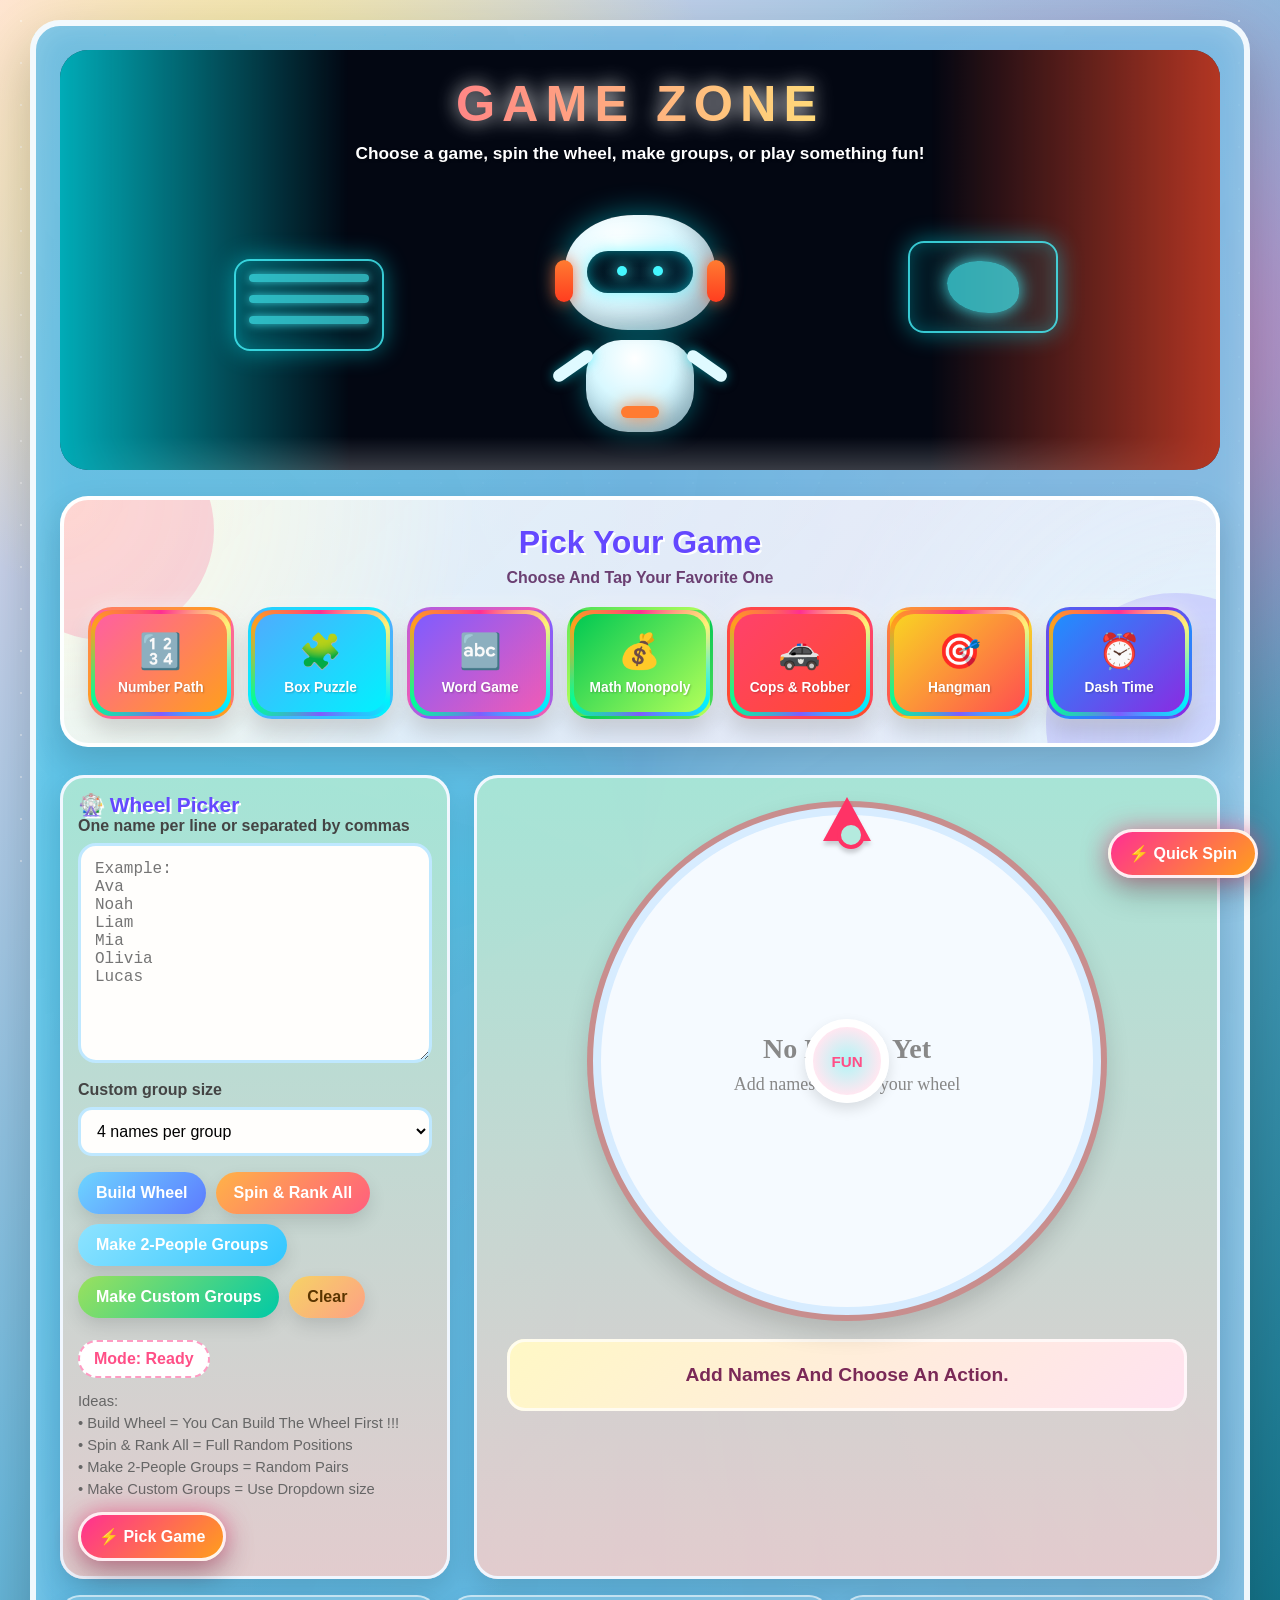
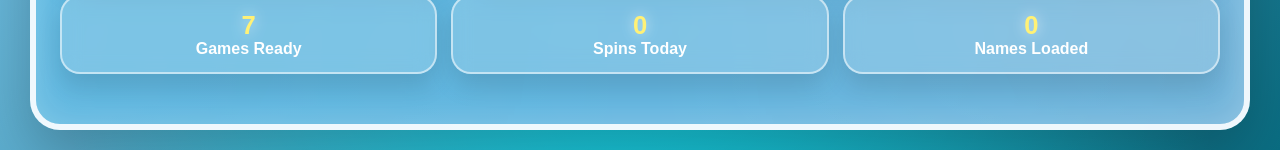
==== index.html @ 69a2b7e6 "Add files via upload" ====
<!DOCTYPE html>
<html lang="en">

<head>
    <meta charset="UTF-8" />
    <meta name="viewport" content="width=device-width, initial-scale=1.0" />

    <title>🎮 Game Zone</title>

    <style>
        * {
            box-sizing: border-box;
        }

        html {
            scroll-behavior: smooth;
        }

        body {
            margin: 0;
            font-family: "Trebuchet MS", "Comic Sans MS", sans-serif;
            min-height: 100vh;
            padding: 20px;
            overflow-x: hidden;
            background:
                radial-gradient(circle at 20% 10%, rgba(255, 241, 118, 0.8), transparent 25%),
                radial-gradient(circle at 90% 20%, rgba(255, 111, 183, 0.65), transparent 25%),
                radial-gradient(circle at 50% 90%, rgba(0, 242, 254, 0.75), transparent 35%),
                linear-gradient(135deg, #ffe0f3, #6bb8db, #0a6d82);
        }

        body::before {
            content: "";
            position: fixed;
            inset: 0;
            pointer-events: none;
            background-image:
                radial-gradient(circle, rgba(255, 255, 255, .75) 1px, transparent 1px),
                radial-gradient(circle, rgba(0, 242, 254, .45) 1px, transparent 1px);
            background-size: 42px 42px, 70px 70px;
            animation: bgSparkle 18s linear infinite;
            opacity: .55;
            z-index: 0;
        }

        @keyframes bgSparkle {
            from {
                background-position: 0 0, 0 0;
            }

            to {
                background-position: 240px 300px, -260px 220px;
            }
        }

        .app {
            position: relative;
            z-index: 1;
            width: 100%;
            max-width: 1220px;
            margin: 0 auto;
            background: rgba(108, 179, 223, 0.9);
            border-radius: 30px;
            padding: 24px;
            box-shadow:
                0 22px 55px rgba(0, 0, 0, 0.22),
                inset 0 0 35px rgba(255, 255, 255, .25);
            border: 6px solid rgba(255, 255, 255, 0.9);
            overflow: hidden;
        }

        .app::before {
            content: "";
            position: absolute;
            inset: -120px;
            background: conic-gradient(from 0deg,
                    transparent,
                    rgba(255, 255, 255, .22),
                    transparent,
                    rgba(0, 242, 254, .22),
                    transparent);
            animation: appGlowSpin 12s linear infinite;
            z-index: -1;
        }

        @keyframes appGlowSpin {
            to {
                transform: rotate(360deg);
            }
        }

        /* .bot-hero {
            position: relative;
            min-height: 420px;
            margin-bottom: 26px;
            border-radius: 28px;
            overflow: hidden;
            background:
                radial-gradient(circle at 50% 44%, rgba(113, 50, 216, 0.34), transparent 34%),
                radial-gradient(circle at 75% 55%, rgba(255, 79, 135, 0.28), transparent 30%),
                linear-gradient(135deg, #030712, #081827 48%, #eedc66);
            border: 4px solid rgba(255, 255, 255, 0.85);
            box-shadow:
                0 18px 40px rgba(0, 0, 0, 0.35),
                inset 0 0 45px rgba(0, 242, 254, 0.16);
        } */


        /* .bot-hero {
            position: relative;
            min-height: 420px;
            margin-bottom: 26px;
            border-radius: 28px;
            overflow: hidden;
            background:
                linear-gradient(rgba(3, 7, 18, 0.72), rgba(3, 7, 18, 0.78)),
                url("images/IMG_0612.jpeg"),
                radial-gradient(circle at 50% 44%, rgba(0, 242, 254, 0.34), transparent 34%),
                radial-gradient(circle at 75% 55%, rgba(255, 79, 135, 0.28), transparent 30%),
                linear-gradient(135deg, #030712, #081827 48%, #1d0811);
            background-size: cover, cover, auto, auto, auto;
            background-position: center, center, center, center, center;
            border: 4px solid rgba(255, 255, 255, 0.85);
            box-shadow:
                0 18px 40px rgba(0, 0, 0, 0.35),
                inset 0 0 45px rgba(0, 242, 254, 0.16);
        } */


        .bot-hero {
            position: relative;
            min-height: 420px;
            margin-bottom: 26px;
            border-radius: 28px;
            overflow: hidden;

            background:
                linear-gradient(rgba(3, 7, 18, 0.65), rgba(3, 7, 18, 0.7)),
                url("images/IMG_0612.jpeg");

            background-size: 90% auto;
            background-repeat: no-repeat;
            background-position: center;

            background-color: #030712;
            /* fills empty space */
        }




        */ .bot-hero::before {
            content: "";
            position: absolute;
            inset: 0;
            background:
                linear-gradient(90deg, transparent, rgba(0, 242, 254, 0.18), transparent),
                repeating-linear-gradient(0deg,
                    transparent 0px,
                    transparent 24px,
                    rgba(255, 255, 255, 0.04) 25px);
            animation: scanMove 3.8s linear infinite;
        }

        @keyframes scanMove {
            from {
                transform: translateX(-45%);
            }

            to {
                transform: translateX(45%);
            }
        }

        .tech-lines {
            position: absolute;
            inset: 0;
            background:
                linear-gradient(90deg, #00f2fe, transparent 25%, transparent 75%, #ff4b2b),
                linear-gradient(180deg, transparent 92%, rgba(255, 255, 255, .3));
            opacity: .7;
        }

        .bot-text {
            position: absolute;
            top: 24px;
            width: 100%;
            text-align: center;
            z-index: 20;
            padding: 0 14px;
        }

        .title {
            text-align: center;
            font-size: 3.15rem;
            margin: 0 0 10px;
            font-weight: 900;
            letter-spacing: 7px;
            background: linear-gradient(90deg, #ff2f92, #fff176, #00f2fe, #7f5cff, #ff2f92);
            background-size: 300% 300%;
            -webkit-background-clip: text;
            background-clip: text;
            color: transparent;
            animation: titleGradient 4s linear infinite, titleBounce 2.4s ease-in-out infinite;
            filter: drop-shadow(0 0 10px rgba(255, 255, 255, .9));
        }

        @keyframes titleGradient {
            0% {
                background-position: 0% 50%;
            }

            100% {
                background-position: 300% 50%;
            }
        }

        @keyframes titleBounce {

            0%,
            100% {
                transform: translateY(0) scale(1);
            }

            50% {
                transform: translateY(-5px) scale(1.03);
            }
        }

        .subtitle {
            text-align: center;
            margin: 0;
            color: #ffffff;
            font-size: 1.08rem;
            font-weight: 900;
            text-shadow: 1px 1px 3px rgba(0, 0, 0, 0.35);
            animation: softGlowText 2.5s ease-in-out infinite alternate;
        }

        @keyframes softGlowText {
            from {
                text-shadow: 0 0 8px rgba(255, 255, 255, .55), 1px 1px 3px rgba(0, 0, 0, .25);
            }

            to {
                text-shadow: 0 0 20px rgba(255, 255, 255, 1), 0 0 28px rgba(0, 242, 254, .75);
            }
        }

        .hero-badges {
            position: absolute;
            left: 50%;
            top: 95px;
            transform: translateX(-50%);
            display: flex;
            flex-wrap: wrap;
            gap: 10px;
            justify-content: center;
            z-index: 22;
            width: 90%;
        }

        .hero-badge {
            padding: 8px 14px;
            border-radius: 999px;
            font-weight: 900;
            color: #dffaff;
            background: rgba(255, 255, 255, .1);
            border: 1px solid rgba(69, 247, 255, .5);
            box-shadow: 0 0 18px rgba(0, 242, 254, .22);
            backdrop-filter: blur(8px);
            font-size: .85rem;
        }

        .bot-scene {
            position: absolute;
            inset: 135px 0 0;
            display: flex;
            align-items: center;
            justify-content: center;
            perspective: 900px;
        }

        .bot {
            position: relative;
            width: 175px;
            height: 225px;
            animation: botFloat 3s ease-in-out infinite;
            transform-style: preserve-3d;
            z-index: 5;
        }

        @keyframes botFloat {

            0%,
            100% {
                transform: translateY(0) rotateY(-8deg);
            }

            50% {
                transform: translateY(-16px) rotateY(8deg);
            }
        }

        .bot-head {
            position: relative;
            width: 150px;
            height: 115px;
            margin: 0 auto;
            border-radius: 46% 46% 42% 42%;
            background:
                radial-gradient(circle at 35% 25%, #ffffff, #dff9ff 42%, #a6c8d9 100%);
            box-shadow:
                inset -10px -12px 20px rgba(0, 0, 0, 0.16),
                0 0 30px rgba(0, 242, 254, 0.45);
        }

        .bot-face {
            position: absolute;
            left: 22px;
            right: 22px;
            top: 36px;
            height: 42px;
            border-radius: 26px;
            background: linear-gradient(135deg, #03131f, #06293a);
            box-shadow:
                inset 0 0 14px rgba(0, 242, 254, 0.5),
                0 0 18px rgba(0, 242, 254, 0.45);
        }

        .eye {
            position: absolute;
            top: 15px;
            width: 10px;
            height: 10px;
            border-radius: 50%;
            background: #45f7ff;
            box-shadow: 0 0 14px #45f7ff;
            animation: blink 3s infinite;
        }

        .left-eye {
            left: 30px;
        }

        .right-eye {
            right: 30px;
        }

        @keyframes blink {

            0%,
            92%,
            100% {
                transform: scaleY(1);
            }

            95% {
                transform: scaleY(0.15);
            }
        }

        .ear {
            position: absolute;
            top: 45px;
            width: 18px;
            height: 42px;
            border-radius: 999px;
            background: linear-gradient(#ff7b31, #ff3d1f);
            box-shadow: 0 0 16px rgba(255, 90, 40, .8);
        }

        .left-ear {
            left: -10px;
        }

        .right-ear {
            right: -10px;
        }

        .bot-body {
            position: relative;
            width: 108px;
            height: 92px;
            margin: 10px auto 0;
            border-radius: 35px 35px 42px 42px;
            background:
                radial-gradient(circle at 45% 20%, #ffffff, #d8f8ff 45%, #8ab6c8 100%);
            box-shadow:
                inset -8px -10px 16px rgba(0, 0, 0, 0.13),
                0 0 24px rgba(0, 242, 254, 0.35);
        }

        .bot-body::before,
        .bot-body::after {
            content: "";
            position: absolute;
            top: 20px;
            width: 46px;
            height: 12px;
            border-radius: 999px;
            background: #dffaff;
            box-shadow: 0 0 12px rgba(0, 242, 254, .5);
        }

        .bot-body::before {
            left: -36px;
            transform: rotate(-35deg);
        }

        .bot-body::after {
            right: -36px;
            transform: rotate(35deg);
        }

        .bot-glow {
            position: absolute;
            left: 50%;
            bottom: 14px;
            width: 38px;
            height: 12px;
            transform: translateX(-50%);
            border-radius: 999px;
            background: #ff7b31;
            box-shadow: 0 0 18px #ff7b31;
        }

        .holo-screen {
            position: absolute;
            width: 150px;
            height: 92px;
            border: 2px solid rgba(69, 247, 255, 0.8);
            border-radius: 16px;
            background: rgba(0, 242, 254, 0.08);
            box-shadow:
                inset 0 0 18px rgba(0, 242, 254, 0.25),
                0 0 24px rgba(0, 242, 254, 0.45);
            backdrop-filter: blur(4px);
            animation: holoFloat 3.4s ease-in-out infinite;
        }

        .screen-one {
            left: 15%;
            top: 74px;
        }

        .screen-two {
            right: 14%;
            top: 56px;
            animation-delay: .5s;
        }

        @keyframes holoFloat {

            0%,
            100% {
                transform: translateY(0) rotateY(18deg);
            }

            50% {
                transform: translateY(-12px) rotateY(-8deg);
            }
        }

        .holo-screen span {
            display: block;
            height: 8px;
            margin: 13px;
            border-radius: 999px;
            background: rgba(69, 247, 255, 0.65);
            box-shadow: 0 0 10px rgba(69, 247, 255, 0.8);
        }

        .mini-map {
            width: 72px;
            height: 52px;
            margin: 18px auto;
            border-radius: 45% 55% 40% 60%;
            background: rgba(69, 247, 255, 0.65);
            box-shadow: 0 0 18px rgba(69, 247, 255, 0.9);
            animation: mapPulse 1.6s ease-in-out infinite alternate;
        }

        @keyframes mapPulse {
            from {
                transform: scale(.92);
                opacity: .65;
            }

            to {
                transform: scale(1.08);
                opacity: 1;
            }
        }

        /* .stats-strip {
            display: grid;
            grid-template-columns: repeat(3, 1fr);
            gap: 14px;
            margin: -4px 0 26px;
        }

        .stat-card {
            padding: 14px;
            border-radius: 20px;
            text-align: center;
            font-weight: 900;
            color: #ffffff;
            background: rgba(255, 255, 255, .18);
            border: 2px solid rgba(255, 255, 255, .55);
            box-shadow: 0 12px 25px rgba(0, 0, 0, .12);
            backdrop-filter: blur(10px);
        }

        .stat-card strong {
            display: block;
            font-size: 1.6rem;
            color: #fff176;
            text-shadow: 0 0 14px rgba(255, 255, 255, .7);
        } */

        .game-home {
            margin: 10px auto 28px;
            padding: 24px;
            border-radius: 28px;
            background:
                linear-gradient(135deg, rgba(255, 255, 255, .82), rgba(255, 241, 252, .78)),
                radial-gradient(circle at top left, #fff176, transparent 35%),
                radial-gradient(circle at bottom right, #7afcff, transparent 35%);
            border: 4px solid rgba(255, 255, 255, .95);
            box-shadow: 0 15px 35px rgba(0, 0, 0, .14);
            text-align: center;
            position: relative;
            overflow: hidden;
        }

        .game-home::before {
            content: "";
            position: absolute;
            width: 220px;
            height: 220px;
            background: rgba(255, 79, 135, 0.22);
            border-radius: 50%;
            top: -80px;
            left: -70px;
            animation: bubbleMove 6s ease-in-out infinite alternate;
        }

        .game-home::after {
            content: "";
            position: absolute;
            width: 260px;
            height: 260px;
            background: rgba(100, 72, 255, 0.18);
            border-radius: 50%;
            bottom: -110px;
            right: -90px;
            animation: bubbleMove 7s ease-in-out infinite alternate-reverse;
        }

        @keyframes bubbleMove {
            from {
                transform: translateY(0) scale(1);
            }

            to {
                transform: translateY(18px) scale(1.08);
            }
        }

        .game-home-content {
            position: relative;
            z-index: 2;
        }

        .game-home h2,
        .panel h2 {
            margin: 0;
            font-size: 2rem;
            color: #6448ff;
            text-shadow: 2px 2px 0 #fff;
            animation: headingPulse 2s ease-in-out infinite;
        }

        .panel h2 {
            margin-top: 0;
            font-size: 1.3rem;
        }

        @keyframes headingPulse {

            0%,
            100% {
                transform: scale(1);
                filter: drop-shadow(0 0 4px rgba(255, 255, 255, .8));
            }

            50% {
                transform: scale(1.04);
                filter: drop-shadow(0 0 14px rgba(255, 79, 135, .8));
            }
        }

        .game-home p {
            margin: 8px 0 20px;
            font-weight: 900;
            color: #6b3f72;
        }

        .game-grid {
            display: grid;
            grid-template-columns: repeat(7, 1fr);
            gap: 14px;
        }

        .game-card {
            position: relative;
            overflow: hidden;
            min-height: 112px;
            border-radius: 24px;
            text-decoration: none;
            color: #ffffff;
            font-size: 2.15rem;
            font-weight: 900;
            display: flex;
            flex-direction: column;
            align-items: center;
            justify-content: center;
            border: 3px solid transparent;
            background-clip: padding-box;
            box-shadow:
                0 12px 22px rgba(0, 0, 0, .16),
                0 0 18px rgba(255, 255, 255, .65);
            animation: floatCard 3s ease-in-out infinite, glowCard 2.2s ease-in-out infinite alternate;
            transition: transform .22s ease, box-shadow .22s ease, filter .22s ease;
            isolation: isolate;
        }

        .game-card::after {
            content: "";
            position: absolute;
            inset: -5px;
            border-radius: 28px;
            background: conic-gradient(from 0deg,
                    #ff2f92,
                    #fff176,
                    #00f2fe,
                    #7f5cff,
                    #00ff99,
                    #ff9f1c,
                    #ff2f92);
            z-index: -2;
            animation: spinBorder 2.8s linear infinite;
        }

        .game-card::before {
            content: "";
            position: absolute;
            inset: 4px;
            border-radius: 20px;
            background: inherit;
            z-index: -1;
        }

        .game-card span {
            font-size: .86rem;
            line-height: 1.1;
            margin-top: 8px;
            text-shadow: 1px 1px 2px rgba(0, 0, 0, .22);
        }

        .game-card:hover {
            transform: translateY(-8px) scale(1.06) rotate(-1deg);
            box-shadow:
                0 18px 34px rgba(0, 0, 0, .22),
                0 0 28px rgba(255, 255, 255, .95),
                0 0 38px rgba(255, 79, 135, .55);
            filter: saturate(1.18);
        }

        .game-grid:hover .game-card:not(:hover) {
            opacity: .72;
            transform: scale(.96);
        }

        @keyframes spinBorder {
            to {
                transform: rotate(360deg);
            }
        }

        @keyframes glowCard {
            from {
                box-shadow:
                    0 12px 22px rgba(0, 0, 0, .16),
                    0 0 12px rgba(255, 255, 255, .45);
            }

            to {
                box-shadow:
                    0 16px 28px rgba(0, 0, 0, .22),
                    0 0 24px rgba(255, 255, 255, .95),
                    0 0 34px rgba(0, 242, 254, .55);
            }
        }

        .game-card:nth-child(1) {
            background: linear-gradient(135deg, #ff5fa2, #ff9f1c);
        }

        .game-card:nth-child(2) {
            background: linear-gradient(135deg, #4facfe, #00f2fe);
            animation-delay: .15s;
        }

        .game-card:nth-child(3) {
            background: linear-gradient(135deg, #7f5cff, #f15bb5);
            animation-delay: .3s;
        }

        .game-card:nth-child(4) {
            background: linear-gradient(135deg, #00c853, #b2ff59);
            animation-delay: .45s;
        }

        .game-card:nth-child(5) {
            background: linear-gradient(135deg, #ff416c, #ff4b2b);
            animation-delay: .6s;
        }

        .game-card:nth-child(6) {
            background: linear-gradient(135deg, #f9d423, #ff4e50);
            animation-delay: .75s;
        }

        .game-card:nth-child(7) {
            background: linear-gradient(135deg, #1e90ff, #8a2be2);
            animation-delay: .9s;
        }

        @keyframes floatCard {

            0%,
            100% {
                transform: translateY(0);
            }

            50% {
                transform: translateY(-5px);
            }
        }

        .layout {
            display: grid;
            grid-template-columns: 390px 1fr;
            gap: 24px;
            align-items: start;
        }

        .panel {
            background: linear-gradient(180deg, rgba(169, 230, 213, .95), rgba(233, 204, 204, .95));
            border-radius: 24px;
            padding: 18px;
            box-shadow:
                inset 0 0 0 3px #f1f7ff,
                0 12px 30px rgba(0, 0, 0, .12);
            position: relative;
        }

        label {
            display: block;
            margin-bottom: 8px;
            font-weight: 700;
            color: #444;
        }

        textarea {
            width: 100%;
            height: 220px;
            resize: vertical;
            border: 3px solid #bfe8ff;
            border-radius: 18px;
            padding: 14px;
            font-size: 1rem;
            outline: none;
            background: #fffefc;
        }

        textarea:focus,
        select:focus {
            border-color: #ff92c2;
            box-shadow: 0 0 0 5px rgba(255, 146, 194, 0.18);
            outline: none;
        }

        select {
            width: 100%;
            border: 3px solid #bfe8ff;
            border-radius: 14px;
            padding: 12px;
            font-size: 1rem;
            background: #fffefc;
        }

        .settings-grid {
            display: grid;
            gap: 12px;
            margin-top: 14px;
        }

        .btn-row {
            display: flex;
            flex-wrap: wrap;
            gap: 10px;
            margin-top: 16px;
        }

        button {
            border: none;
            border-radius: 999px;
            padding: 12px 18px;
            font-size: 1rem;
            font-weight: 800;
            cursor: pointer;
            transition: transform .15s ease, box-shadow .15s ease;
            box-shadow: 0 8px 18px rgba(0, 0, 0, .12);
        }

        button:hover {
            transform: translateY(-2px) scale(1.02);
            box-shadow: 0 12px 25px rgba(0, 0, 0, .2);
        }

        button:active {
            transform: scale(.98);
        }

        .btn-build {
            background: linear-gradient(135deg, #6dd5ff, #5d7bff);
            color: white;
        }

        .btn-spin {
            background: linear-gradient(135deg, #ffb347, #ff5e7e);
            color: white;
        }

        .btn-pairs {
            background: linear-gradient(135deg, #8ee3ff, #31c6ff);
            color: white;
        }

        .btn-group {
            background: linear-gradient(135deg, #9be15d, #00c9a7);
            color: white;
        }

        .btn-clear {
            background: linear-gradient(135deg, #f6d365, #fda085);
            color: #5a3500;
        }

        .small-note {
            font-size: .92rem;
            color: #666;
            margin-top: 12px;
            line-height: 1.5;
        }

        .wheel-area {
            display: flex;
            flex-direction: column;
            align-items: center;
            min-height: 100%;
        }

        .wheel-wrap {
            position: relative;
            width: 520px;
            max-width: 100%;
            aspect-ratio: 1 / 1;
            display: flex;
            align-items: center;
            justify-content: center;
            margin-top: 8px;
        }

        .wheel-wrap.spinning-glow canvas {
            box-shadow:
                0 0 25px rgba(255, 255, 255, .9),
                0 0 45px rgba(0, 242, 254, .8),
                0 0 65px rgba(255, 79, 135, .55);
        }

        .pointer {
            position: absolute;
            top: -4px;
            left: 50%;
            transform: translateX(-50%);
            width: 0;
            height: 0;
            border-left: 24px solid transparent;
            border-right: 24px solid transparent;
            border-bottom: 44px solid #ff3366;
            z-index: 10;
            filter: drop-shadow(0 4px 2px rgba(0, 0, 0, .18));
        }

        .pointer::after {
            content: "";
            position: absolute;
            top: 24px;
            left: -10px;
            width: 20px;
            height: 20px;
            background: #b4eade;
            border-radius: 50%;
            border: 4px solid #ff3366;
        }

        canvas {
            width: 100%;
            height: 100%;
            border-radius: 50%;
            background: #c88e8e;
            box-shadow: 0 12px 25px rgba(0, 0, 0, .14);
            transition: box-shadow .25s ease;
        }

        .center-dot {
            position: absolute;
            width: 84px;
            height: 84px;
            background: radial-gradient(circle, #b1f5f6 0%, #ffe7f1 70%, #ffc1d8 100%);
            border-radius: 50%;
            border: 8px solid white;
            box-shadow: 0 6px 14px rgba(0, 0, 0, .12);
            display: flex;
            align-items: center;
            justify-content: center;
            font-weight: 900;
            color: #ff4f87;
            text-align: center;
            z-index: 5;
            font-size: .95rem;
            pointer-events: none;
        }

        .spin-chant {
            margin-top: 14px;
            font-size: 1.45rem;
            font-weight: 900;
            color: #ff4f87;
            display: none;
            animation: bounceText .6s infinite alternate;
            text-shadow: 1px 1px 0 #fff;
            text-align: center;
        }

        @keyframes bounceText {
            from {
                transform: translateY(0px) scale(1);
            }

            to {
                transform: translateY(-8px) scale(1.08);
            }
        }

        .result-box {
            margin-top: 18px;
            min-height: 72px;
            width: min(680px, 100%);
            background: linear-gradient(135deg, #fff8c5, #ffe2f0);
            border-radius: 18px;
            display: flex;
            align-items: center;
            justify-content: center;
            text-align: center;
            padding: 14px 18px;
            font-size: 1.2rem;
            font-weight: 900;
            color: #7a2957;
            box-shadow: inset 0 0 0 3px rgba(255, 255, 255, .7);
        }

        .name-count {
            margin-top: 10px;
            font-size: .98rem;
            font-weight: 700;
            color: #555;
        }

        .output {
            margin-top: 18px;
            width: 100%;
            max-width: 860px;
        }

        .rank-list,
        .group-list {
            display: grid;
            gap: 12px;
        }

        .rank-item {
            background: linear-gradient(135deg, #fff6a8, #ffd9ec);
            border-radius: 16px;
            padding: 12px 16px;
            font-weight: 800;
            color: #56384d;
            box-shadow: 0 8px 16px rgba(0, 0, 0, .08);
            text-align: left;
            font-size: 1.05rem;
        }

        .group-card {
            background: linear-gradient(135deg, #dff9ff, #f7e8ff);
            border-radius: 20px;
            padding: 16px;
            box-shadow: 0 8px 16px rgba(0, 0, 0, .08);
            text-align: left;
        }

        .group-title {
            font-size: 1.2rem;
            color: #5b45d6;
            margin-bottom: 10px;
            font-weight: 900;
        }

        .group-members {
            display: flex;
            flex-wrap: wrap;
            gap: 10px;
        }

        .member-pill {
            background: white;
            border: 2px solid #d7c8ff;
            border-radius: 999px;
            padding: 8px 12px;
            font-weight: 700;
            color: #4a4a4a;
        }

        .mode-badge {
            display: inline-block;
            margin-top: 12px;
            background: #fff;
            border: 2px dashed #ff9bc3;
            color: #ff4f87;
            font-weight: 900;
            border-radius: 999px;
            padding: 8px 14px;
        }

        .quick-spin {
            position: fixed;
            right: 22px;
            bottom: 22px;
            z-index: 50;
            border: 3px solid rgba(255, 255, 255, .9);
            background: linear-gradient(135deg, #ff2f92, #ff9f1c);
            color: white;
            box-shadow:
                0 14px 30px rgba(0, 0, 0, .25),
                0 0 25px rgba(255, 79, 135, .65);
            animation: quickPulse 1.8s ease-in-out infinite;
        }

        .quick-spin2 {
            /* position: center; */
            margin-top: 12px;
            left: 22px;
            bottom: 22px;
            z-index: 50;
            border: 3px solid rgba(255, 255, 255, .9);
            background: linear-gradient(135deg, #ff2f92, #ff9f1c);
            color: white;
            box-shadow:
                0 14px 30px rgba(0, 0, 0, .25),
                0 0 25px rgba(255, 79, 135, .65);
            animation: quickPulse 1.8s ease-in-out infinite;
        }

        @keyframes quickPulse {

            0%,
            100% {
                transform: scale(1);
            }

            50% {
                transform: scale(1.06);
            }
        }

        .confetti-layer {
            position: fixed;
            inset: 0;
            pointer-events: none;
            overflow: hidden;
            z-index: 999;
        }

        .confetti-piece {
            position: absolute;
            width: 10px;
            height: 16px;
            border-radius: 4px;
            animation: confettiFall 1.5s ease-out forwards;
        }

        @keyframes confettiFall {
            0% {
                transform: translateY(-30px) rotate(0deg);
                opacity: 1;
            }

            100% {
                transform: translateY(100vh) rotate(540deg);
                opacity: 0;
            }
        }

        @media (max-width: 950px) {
            .layout {
                grid-template-columns: 1fr;
            }

            .wheel-wrap {
                width: 100%;
                max-width: 430px;
            }

            .game-grid {
                grid-template-columns: repeat(2, 1fr);
            }

            .game-card {
                min-height: 96px;
            }

            .game-home h2 {
                font-size: 1.55rem;
            }

            .stats-strip {
                grid-template-columns: 1fr;
            }
        }

        @media (max-width: 700px) {
            .bot-hero {
                min-height: 390px;
            }

            .title {
                font-size: 2rem;
                letter-spacing: 3px;
            }

            .subtitle {
                font-size: .9rem;
            }

            .hero-badges {
                top: 88px;
            }

            .bot-scene {
                inset: 145px 0 0;
            }

            .bot {
                transform: scale(.82);
            }

            .screen-one {
                left: 4%;
                width: 105px;
                height: 72px;
            }

            .screen-two {
                right: 4%;
                width: 105px;
                height: 72px;
            }
        }

        @media (max-width: 520px) {
            body {
                padding: 10px;
            }

            .app {
                padding: 14px;
                border-radius: 22px;
            }

            .title {
                font-size: 1.75rem;
                letter-spacing: 2px;
            }

            .game-grid {
                grid-template-columns: 1fr;
            }

            .game-card {
                min-height: 86px;
            }

            .btn-row button {
                width: 100%;
            }

            .quick-spin {
                right: 12px;
                bottom: 12px;
                padding: 11px 14px;
            }

            .quick-spin2 {
                left: 12px;
                bottom: 12px;
                padding: 11px 14px;
            }
        }

        .stats-strip {
            display: grid;
            grid-template-columns: repeat(3, 1fr);
            gap: 14px;
            margin: -4px 0 26px;
        }

        .stat-card {
            margin-top: 20px;
            padding: 14px;
            border-radius: 20px;
            text-align: center;
            font-weight: 900;
            color: #ffffff;
            background: rgba(255, 255, 255, .18);
            border: 2px solid rgba(255, 255, 255, .55);
            box-shadow: 0 12px 25px rgba(0, 0, 0, .12);
            backdrop-filter: blur(10px);
        }

        .stat-card strong {
            display: block;
            font-size: 1.6rem;
            color: #fff176;
            text-shadow: 0 0 14px rgba(255, 255, 255, .7);
        }
    </style>
</head>

<body>
    <div class="confetti-layer" id="confettiLayer"></div>

    <button class="quick-spin" id="quickSpinBtn">⚡ Quick Spin</button>

    <div class="app">

        <section class="bot-hero">
            <div class="tech-lines"></div>

            <div class="bot-text">
                <h1 class="title">GAME ZONE</h1>
                <p class="subtitle">Choose a game, spin the wheel, make groups, or play something fun!</p>
            </div>

            <!-- <div class="hero-badges">
        <div class="hero-badge">🎮 7 Mini Games</div>
        <div class="hero-badge">🎡 Smart Picker</div>
        <div class="hero-badge">✨ Premium Fun Mode</div>
      </div> -->

            <div class="bot-scene">
                <div class="bot" id="bot">
                    <div class="bot-head">
                        <div class="bot-face">
                            <span class="eye left-eye"></span>
                            <span class="eye right-eye"></span>
                        </div>
                        <div class="ear left-ear"></div>
                        <div class="ear right-ear"></div>
                    </div>

                    <div class="bot-body">
                        <div class="bot-glow"></div>
                    </div>
                </div>

                <div class="holo-screen screen-one">
                    <span></span>
                    <span></span>
                    <span></span>
                </div>

                <div class="holo-screen screen-two">
                    <div class="mini-map"></div>
                </div>
            </div>
        </section>

        <!-- <section class="stats-strip">
            <div class="stat-card">
                <strong id="gamesCount">7</strong>
                Games Ready
            </div>

            <div class="stat-card">
                <strong id="spinCount">0</strong>
                Spins Today
            </div>

            <div class="stat-card">
                <strong id="namesStat">0</strong>
                Names Loaded
            </div>
        </section> -->

        <section class="game-home">
            <div class="game-home-content">
                <!-- <h2>Pick Your Game</h2> -->

                <!-- Your section -->
                <section id="pick-your-game">
                    <h2>Pick Your Game</h2>
                    <!-- content -->
                </section>


                <p> Choose And Tap Your Favorite One </p>

                <div class="game-grid">
                    <a class="game-card" href="numberpath.html">
                        🔢
                        <span>Number Path</span>
                    </a>

                    <a class="game-card" href="box-puzzle.html">
                        🧩
                        <span>Box Puzzle</span>
                    </a>

                    <a class="game-card" href="word_game.html">
                        🔤
                        <span>Word Game</span>
                    </a>

                    <a class="game-card" href="math_monopoly.html">
                        💰
                        <span>Math Monopoly</span>
                    </a>

                    <a class="game-card" href="copsandrobber.html">
                        🚓
                        <span>Cops & Robber</span>
                    </a>

                    <a class="game-card" href="hangman.html">
                        🎯
                        <span>Hangman</span>
                    </a>

                    <a class="game-card" href="dash_time.html">
                        ⏰
                        <span>Dash Time</span>
                    </a>
                </div>
            </div>
        </section>

        <div class="layout">
            <!-- <button class="quick-spin2" id="quickSpin2Btn">⚡ Quick Spin2</button> -->
            <div class="panel">
                <h2>🎡 Wheel Picker</h2>

                <label for="namesInput">One name per line or separated by commas</label>
                <textarea id="namesInput" placeholder="Example:
Ava
Noah
Liam
Mia
Olivia
Lucas"></textarea>



                <div class="settings-grid">
                    <div>
                        <label for="groupSize">Custom group size</label>
                        <select id="groupSize">
                            <option value="2">2 names per group</option>
                            <option value="3">3 names per group</option>
                            <option value="4" selected>4 names per group</option>
                            <option value="5">5 names per group</option>
                            <option value="6">6 names per group</option>
                        </select>
                    </div>
                </div>

                <div class="btn-row">
                    <button class="btn-build" id="buildBtn">Build Wheel</button>
                    <button class="btn-spin" id="spinRankBtn">Spin & Rank All</button>
                    <button class="btn-pairs" id="pairsBtn">Make 2-People Groups</button>
                    <button class="btn-group" id="groupBtn">Make Custom Groups</button>
                    <button class="btn-clear" id="clearBtn">Clear</button>
                </div>

                <div class="name-count" id="nameCount"></div>
                <div class="mode-badge" id="modeBadge">Mode: Ready</div>



                <div class="small-note">
                    Ideas:<br>
                    • Build Wheel = You Can Build The Wheel First !!! <br>
                    • Spin & Rank All = Full Random Positions<br>
                    • Make 2-People Groups = Random Pairs<br>
                    • Make Custom Groups = Use Dropdown size<br>
                    <!-- • Example: 12 names + pair mode = 6 groups of 2 -->
                </div>
                <button class="quick-spin2" id="quickSpin2Btn">⚡ Pick Game </button>


            </div>



            <div class="panel wheel-area">
                <div class="wheel-wrap" id="wheelWrap">
                    <div class="pointer"></div>
                    <canvas id="wheelCanvas" width="520" height="520"></canvas>
                    <div class="center-dot">FUN</div>
                </div>

                <div id="spinChant" class="spin-chant">🎶 Iny meeny miny mo...</div>

                <div class="result-box" id="resultBox">Add Names And Choose An Action.</div>

                <div class="output" id="outputArea"></div>
            </div>
        </div>


        <section class="stats-strip">
            <div class="stat-card">
                <strong id="gamesCount">7</strong>
                Games Ready
            </div>

            <div class="stat-card">
                <strong id="spinCount">0</strong>
                Spins Today
            </div>

            <div class="stat-card">
                <strong id="namesStat">0</strong>
                Names Loaded
            </div>

        </section>
    </div>

    <script>
        const canvas = document.getElementById("wheelCanvas");
        const ctx = canvas.getContext("2d");

        const namesInput = document.getElementById("namesInput");
        const buildBtn = document.getElementById("buildBtn");
        const spinRankBtn = document.getElementById("spinRankBtn");
        const pairsBtn = document.getElementById("pairsBtn");
        const groupBtn = document.getElementById("groupBtn");
        const clearBtn = document.getElementById("clearBtn");
        const resultBox = document.getElementById("resultBox");
        const nameCount = document.getElementById("nameCount");
        const outputArea = document.getElementById("outputArea");
        const groupSizeSelect = document.getElementById("groupSize");
        const modeBadge = document.getElementById("modeBadge");
        const spinChant = document.getElementById("spinChant");

        const wheelWrap = document.getElementById("wheelWrap");
        const quickSpinBtn = document.getElementById("quickSpinBtn");
        const quickSpin2Btn = document.getElementById("quickSpin2Btn");
        const confettiLayer = document.getElementById("confettiLayer");
        const spinCount = document.getElementById("spinCount");
        const namesStat = document.getElementById("namesStat");
        const bot = document.getElementById("bot");

        let names = [];
        let currentAngle = 0;
        let isSpinning = false;
        let animationFrameId = null;
        let pendingAction = null;
        let totalSpins = 0;

        const colors = [
            "#ff7eb9", "#7afcff", "#feff9c", "#fff740",
            "#baffc9", "#ffb3ba", "#a0c4ff", "#ffd6a5",
            "#caffbf", "#9bf6ff", "#fbc4ff", "#fdffb6",
            "#bdb2ff", "#ffc6ff", "#caffbf", "#f1c0e8"
        ];

        function scrollToResultOnMobile() {
            // if (window.innerWidth < 768) {
                const section = document.getElementById("outputArea");
                section.scrollIntoView({ behavior: "smooth", block: "start" });
            // }
        }

        function getNamesFromInput() {
            return namesInput.value
                .split(/[\n,]+/)
                .map(name => name.trim())
                .filter(name => name.length > 0);
        }

        function updateNames() {
            names = getNamesFromInput();
            // nameCount.textContent = `Names loaded: ${names.length}`;
            namesStat.textContent = names.length;
            return names;
        }

        namesInput.addEventListener("input", updateNames);

        function shuffleArray(arr) {
            const copy = [...arr];

            for (let i = copy.length - 1; i > 0; i--) {
                const j = Math.floor(Math.random() * (i + 1));
                [copy[i], copy[j]] = [copy[j], copy[i]];
            }

            return copy;
        }

        function normalizeAngle(angle) {
            angle = angle % (Math.PI * 2);
            return angle < 0 ? angle + Math.PI * 2 : angle;
        }

        function getPointerIndex() {
            if (names.length === 0) return -1;

            const arc = (Math.PI * 2) / names.length;
            const pointerAngle = Math.PI * 1.5;

            const angleAtPointer = normalizeAngle(pointerAngle - currentAngle);
            return Math.floor(angleAtPointer / arc);
        }

        function getRankingFromWheelPointer() {
            const pointerIndex = getPointerIndex();

            if (pointerIndex < 0) {
                return [];
            }

            const ranking = [];

            for (let i = 0; i < names.length; i++) {
                ranking.push(names[(pointerIndex + i) % names.length]);
            }

            return ranking;
        }

        function fitText(text, maxWidth, initialSize) {
            let size = initialSize;

            ctx.font = `bold ${size}px Trebuchet MS`;

            while (ctx.measureText(text).width > maxWidth && size > 10) {
                size--;
                ctx.font = `bold ${size}px Trebuchet MS`;
            }

            return size;
        }

        function drawWheel() {
            const w = canvas.width;
            const h = canvas.height;
            const cx = w / 2;
            const cy = h / 2;
            const radius = Math.min(cx, cy) - 10;

            ctx.clearRect(0, 0, w, h);

            if (names.length === 0) {
                ctx.beginPath();
                ctx.arc(cx, cy, radius, 0, Math.PI * 2);
                ctx.fillStyle = "#f5faff";
                ctx.fill();
                ctx.lineWidth = 8;
                ctx.strokeStyle = "#d7ecff";
                ctx.stroke();

                ctx.fillStyle = "#888";
                ctx.font = "bold 28px Trebuchet MS";
                ctx.textAlign = "center";
                ctx.textBaseline = "middle";
                ctx.fillText("No Names Yet", cx, cy - 10);

                ctx.font = "18px Trebuchet MS";
                ctx.fillText("Add names to build your wheel", cx, cy + 24);
                return;
            }

            const arc = (Math.PI * 2) / names.length;

            for (let i = 0; i < names.length; i++) {
                const startAngle = currentAngle + i * arc;
                const endAngle = startAngle + arc;

                ctx.beginPath();
                ctx.moveTo(cx, cy);
                ctx.arc(cx, cy, radius, startAngle, endAngle);
                ctx.closePath();
                ctx.fillStyle = colors[i % colors.length];
                ctx.fill();

                ctx.lineWidth = 3;
                ctx.strokeStyle = "#ffffff";
                ctx.stroke();

                ctx.save();
                ctx.translate(cx, cy);
                ctx.rotate(startAngle + arc / 2);

                const text = names[i];
                const textRadius = radius * 0.63;
                const maxTextWidth = radius * 0.35;

                let fontSize = 20;

                if (names.length > 20) {
                    fontSize = 12;
                } else if (names.length > 12) {
                    fontSize = 15;
                } else if (names.length > 8) {
                    fontSize = 17;
                }

                fontSize = fitText(text, maxTextWidth, fontSize);

                ctx.fillStyle = "#333";
                ctx.font = `bold ${fontSize}px Trebuchet MS`;
                ctx.textAlign = "right";
                ctx.textBaseline = "middle";
                ctx.fillText(text, textRadius, 0);

                ctx.restore();
            }

            ctx.beginPath();
            ctx.arc(cx, cy, radius, 0, Math.PI * 2);
            ctx.lineWidth = 8;
            ctx.strokeStyle = "#ffffff";
            ctx.stroke();
        }

        function buildWheel() {
            updateNames();

            if (names.length < 2) {
                alert("Please enter at least 2 names.");
                return;
            }

            resultBox.textContent = "Wheel is ready. Choose an action.";
            outputArea.innerHTML = "";
            modeBadge.textContent = "Mode: Ready";
            drawWheel();
        }

        function getOrdinal(n) {
            if (n % 100 >= 11 && n % 100 <= 13) return n + "th";

            switch (n % 10) {
                case 1:
                    return n + "st";
                case 2:
                    return n + "nd";
                case 3:
                    return n + "rd";
                default:
                    return n + "th";
            }
        }

        function updateSpinCounter() {
            totalSpins++;
            spinCount.textContent = totalSpins;
        }

        function spinThenRun(actionName, callback) {
            if (isSpinning) return;

            updateNames();

            if (names.length < 2) {
                alert("Please enter at least 2 names.");
                return;
            }

            isSpinning = true;
            pendingAction = callback;
            modeBadge.textContent = `Mode: ${actionName}`;

            if (actionName === "Ranking") {
                resultBox.textContent = "Spinning... then making full random positions 🎡";
            } else if (actionName === "Pairs") {
                resultBox.textContent = "Spinning... then making 2-people groups 🎡";
            } else {
                resultBox.textContent = "Spinning... then making custom groups 🎡";
            }

            spinChant.style.display = "block";
            wheelWrap.classList.add("spinning-glow");
            updateSpinCounter();

            const extraSpins = 5 + Math.random() * 4;
            const randomStop = Math.random() * Math.PI * 2;
            const startAngle = currentAngle;
            const targetAngle = currentAngle + extraSpins * Math.PI * 2 + randomStop;
            const duration = 4200;
            const startTime = performance.now();

            function animate(now) {
                const elapsed = now - startTime;
                const t = Math.min(elapsed / duration, 1);
                const easeOut = 1 - Math.pow(1 - t, 4);

                currentAngle = startAngle + (targetAngle - startAngle) * easeOut;
                drawWheel();

                if (t < 1) {
                    animationFrameId = requestAnimationFrame(animate);
                } else {
                    currentAngle = normalizeAngle(currentAngle);
                    drawWheel();
                    isSpinning = false;
                    spinChant.style.display = "none";
                    wheelWrap.classList.remove("spinning-glow");

                    if (pendingAction) {
                        pendingAction();
                    }

                    launchConfetti();
                }
            }

            cancelAnimationFrame(animationFrameId);
            animationFrameId = requestAnimationFrame(animate);
        }

        function showRanking() {
            const finalRanking = getRankingFromWheelPointer();
            const medals = ["🥇", "🥈", "🥉"];

            let html = '<div class="rank-list">';

            finalRanking.forEach((name, index) => {
                const rankNum = index + 1;

                const rankLabel = index < 3
                    ? medals[index] + " " + getOrdinal(rankNum)
                    : "⭐ " + getOrdinal(rankNum);

                html += `
      <div class="rank-item">
        ${rankLabel} — ${escapeHtml(name)}
      </div>
    `;
            });

            html += "</div>";
            outputArea.innerHTML = html;

            if (finalRanking.length > 0) {
                resultBox.textContent = `Pointer picked ${finalRanking[0]} as 1st!`;
            } else {
                resultBox.textContent = "Here is the full random order for all names!";
            }
        }

        function makeGroupsBySize(size, labelText) {
            const shuffled = shuffleArray(names);
            const groups = [];

            for (let i = 0; i < shuffled.length; i += size) {
                groups.push(shuffled.slice(i, i + size));
            }

            let html = '<div class="group-list">';

            groups.forEach((group, index) => {
                html += `
      <div class="group-card">
        <div class="group-title">🎈 ${labelText} ${index + 1}</div>
        <div class="group-members">
          ${group.map(name => `<div class="member-pill">${escapeHtml(name)}</div>`).join("")}
        </div>
      </div>
    `;
            });

            html += "</div>";
            outputArea.innerHTML = html;

            resultBox.textContent =
                `Done! ${groups.length} ${labelText.toLowerCase()}${groups.length > 1 ? "s" : ""} created.`;
        }

        function makePairs() {
            makeGroupsBySize(2, "Pair");
        }

        function makeCustomGroups() {
            const size = parseInt(groupSizeSelect.value, 10);
            makeGroupsBySize(size, "Group");
        }

        function escapeHtml(text) {
            const div = document.createElement("div");
            div.textContent = text;
            return div.innerHTML;
        }

        function clearAll() {
            cancelAnimationFrame(animationFrameId);

            names = [];
            currentAngle = 0;
            isSpinning = false;
            pendingAction = null;

            namesInput.value = "";
            nameCount.textContent = "";
            namesStat.textContent = "0";
            modeBadge.textContent = "Mode: Ready";
            resultBox.textContent = "Add names and choose an action.";
            outputArea.innerHTML = "";
            spinChant.style.display = "none";
            wheelWrap.classList.remove("spinning-glow");

            drawWheel();
        }

        function launchConfetti() {
            const confettiColors = [
                "#ff2f92",
                "#fff176",
                "#00f2fe",
                "#7f5cff",
                "#00ff99",
                "#ff9f1c"
            ];

            for (let i = 0; i < 70; i++) {
                const piece = document.createElement("span");
                piece.className = "confetti-piece";
                piece.style.left = Math.random() * 100 + "vw";
                piece.style.top = "-20px";
                piece.style.background = confettiColors[Math.floor(Math.random() * confettiColors.length)];
                piece.style.animationDelay = Math.random() * 0.35 + "s";
                piece.style.animationDuration = 1.1 + Math.random() * 0.9 + "s";
                piece.style.transform = `rotate(${Math.random() * 360}deg)`;

                confettiLayer.appendChild(piece);

                setTimeout(() => {
                    piece.remove();
                }, 2300);
            }
        }

        function botTiltEffect(event) {
            const rect = bot.getBoundingClientRect();
            const x = event.clientX - rect.left;
            const y = event.clientY - rect.top;

            const rotateY = ((x / rect.width) - 0.5) * 20;
            const rotateX = -((y / rect.height) - 0.5) * 12;

            bot.style.transform = `rotateX(${rotateX}deg) rotateY(${rotateY}deg)`;
        }

        function resetBotTilt() {
            bot.style.transform = "";
        }

        bot.addEventListener("mousemove", botTiltEffect);
        bot.addEventListener("mouseleave", resetBotTilt);

        // buildBtn.addEventListener("click", buildWheel);

        // spinRankBtn.addEventListener("click", () => {
        //     spinThenRun("Ranking", showRanking);
        // });

        // pairsBtn.addEventListener("click", () => {
        //     spinThenRun("Pairs", makePairs);
        // });

        // groupBtn.addEventListener("click", () => {
        //     spinThenRun("Grouping", makeCustomGroups);
        // });

        buildBtn.addEventListener("click", () => {
            buildWheel();
            if(window.innerWidth < 768){
                scrollToResultOnMobile();
            }
            
        });

        spinRankBtn.addEventListener("click", () => {
            spinThenRun("Ranking", () => {
                showRanking();
                scrollToResultOnMobile();
            });
        });

        pairsBtn.addEventListener("click", () => {
            spinThenRun("Pairs", () => {
                makePairs();
                scrollToResultOnMobile();
            });
        });

        groupBtn.addEventListener("click", () => {
            spinThenRun("Grouping", () => {
                makeCustomGroups();
                scrollToResultOnMobile();
            });
        });

        clearBtn.addEventListener("click", clearAll);

        /* Updated Quick Spin behavior */
        quickSpinBtn.addEventListener("click", () => {
            const wheelSection = document.querySelector(".layout");
            const rect = wheelSection.getBoundingClientRect();

            const userIsInWheelSection =
                rect.top < window.innerHeight * 0.45 &&
                rect.bottom > window.innerHeight * 0.45;

            if (!userIsInWheelSection) {
                wheelSection.scrollIntoView({
                    behavior: "smooth",
                    block: "start"
                });
                return;
            }

            spinThenRun("Ranking", showRanking);
        });

        document.getElementById('quickSpin2Btn').addEventListener('click', function () {
            const section = document.getElementById('pick-your-game');
            section.scrollIntoView({
                behavior: 'smooth',
                block: 'start'
            });
        });

        drawWheel();
        updateNames();
    </script>
</body>

</html>
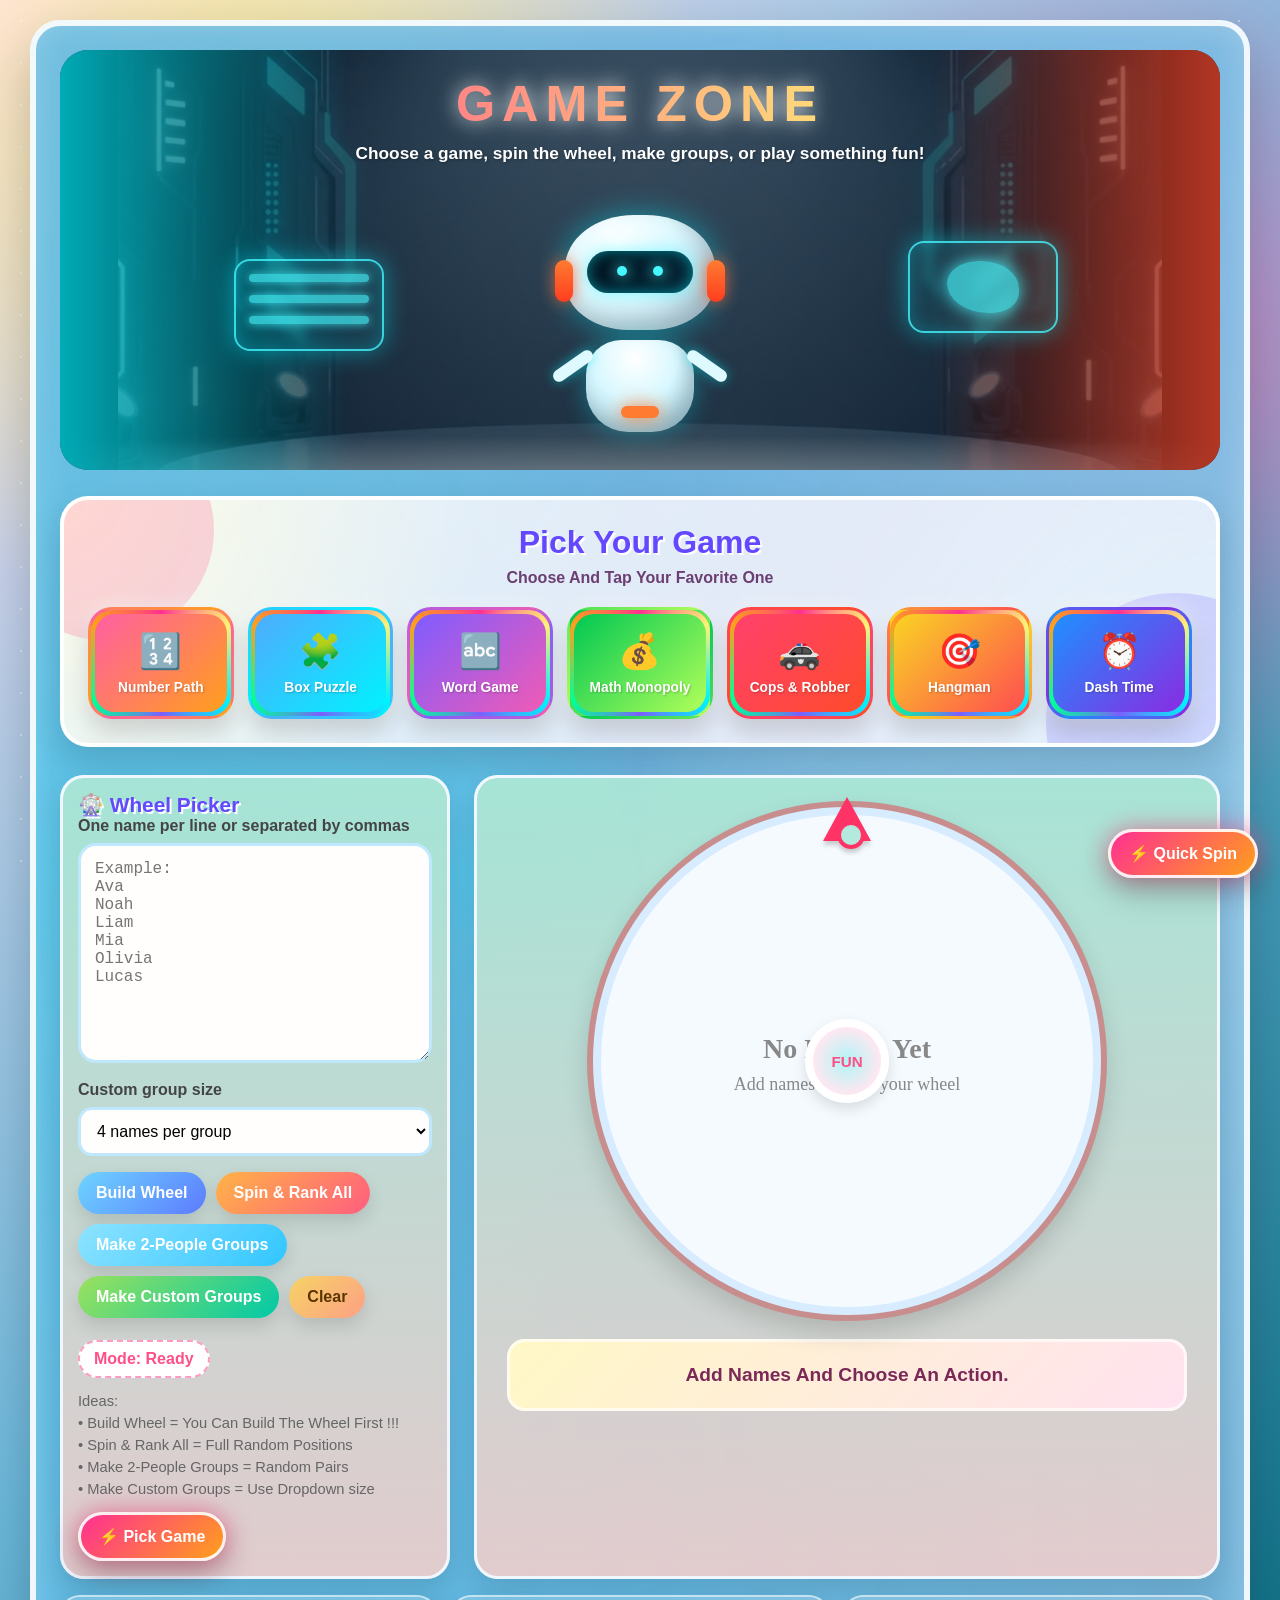
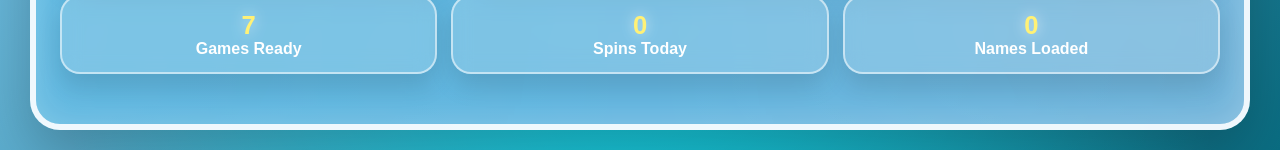
==== commit ad9fd44b: "Update index.html" ====
--- a/index.html
+++ b/index.html
@@ -136,7 +136,7 @@
 
             background:
                 linear-gradient(rgba(3, 7, 18, 0.65), rgba(3, 7, 18, 0.7)),
-                url("images/IMG_0612.jpeg");
+                url("IMG_0612.jpeg");
 
             background-size: 90% auto;
             background-repeat: no-repeat;
@@ -1981,4 +1981,4 @@
     </script>
 </body>
 
-</html>+</html>
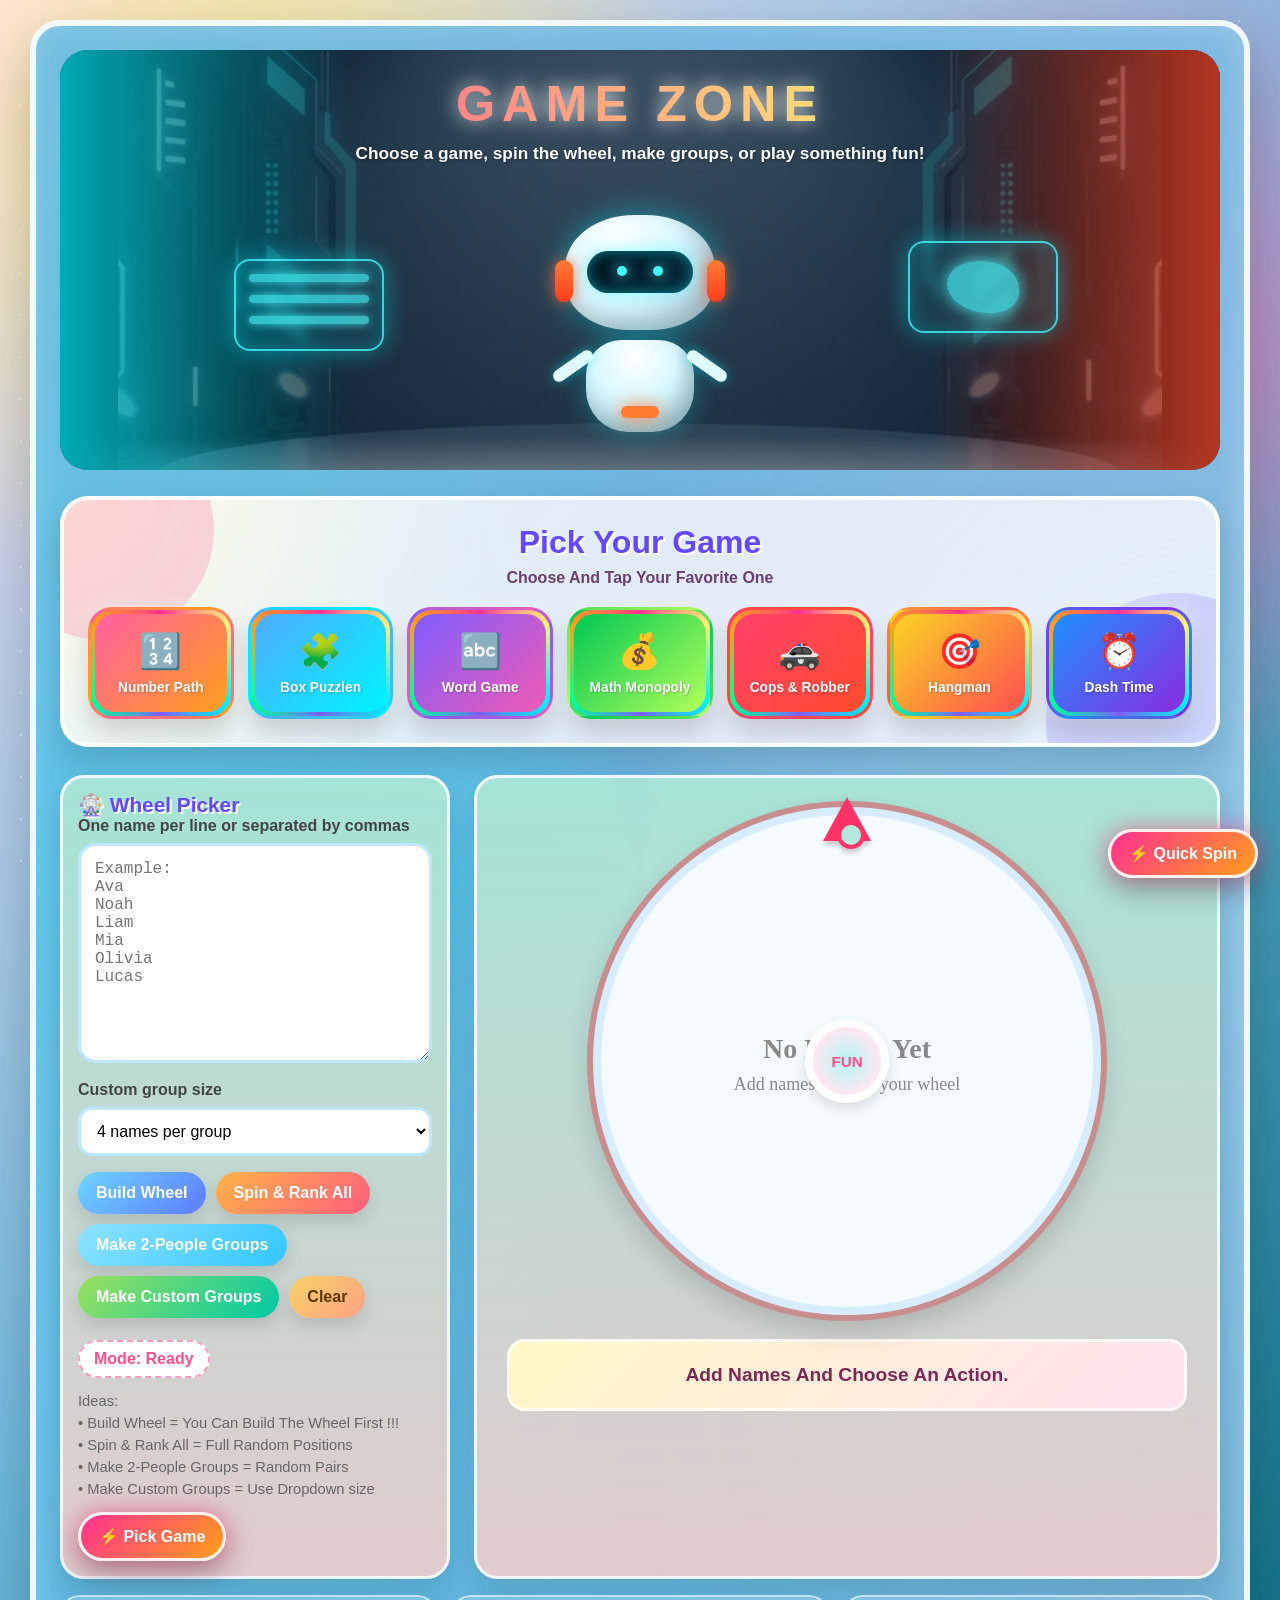
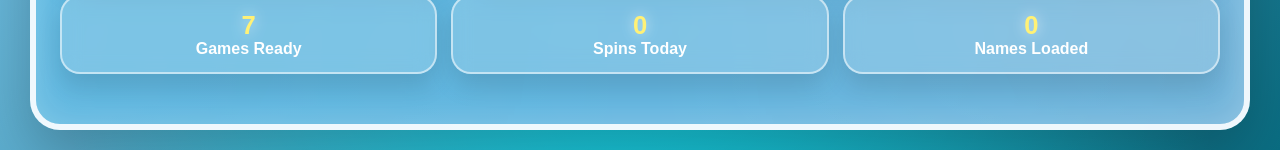
==== commit c8e037dd: "Update index.html" ====
--- a/index.html
+++ b/index.html
@@ -1346,7 +1346,7 @@
 
                     <a class="game-card" href="box-puzzle.html">
                         🧩
-                        <span>Box Puzzle</span>
+                        <span>Box Puzzlen</span>
                     </a>
 
                     <a class="game-card" href="word_game.html">
